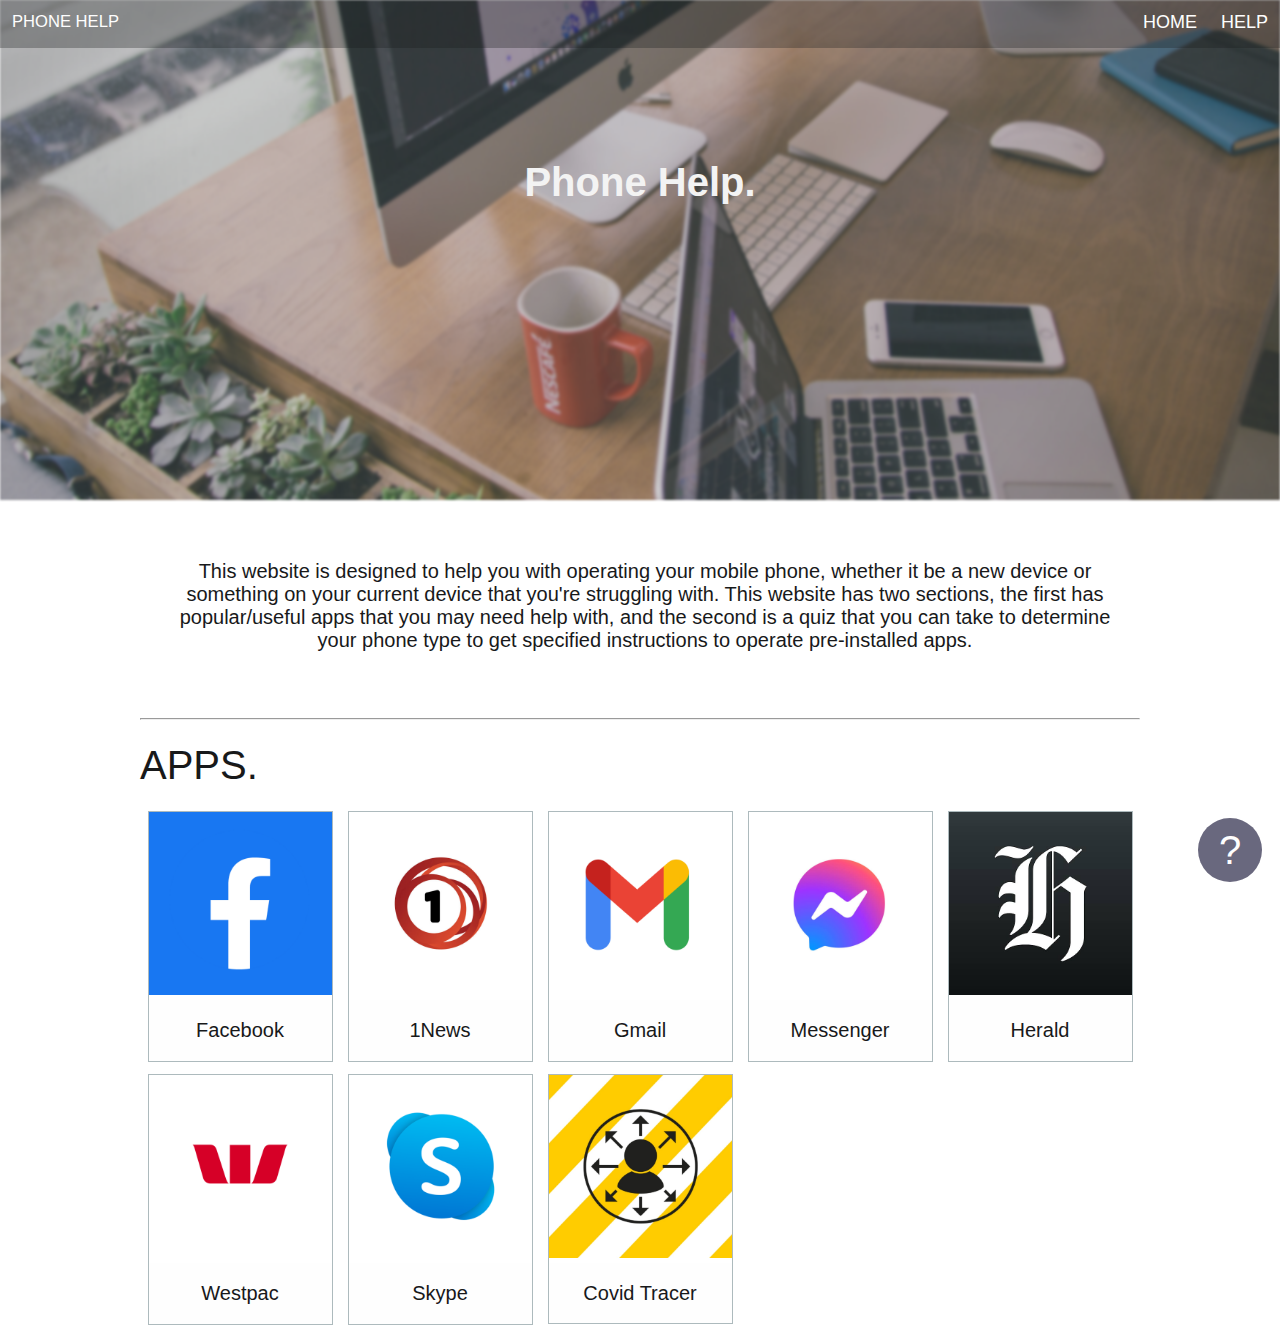
==== index.html @ 67701ab8 "App layout." ====
<!DOCTYPE html>

<html lang="en">
  <head>
    <meta charset="utf-8">
    <meta name="viewport" content="width=device-width, initial-scale=1">
    <title>Phone Help</title>
    <link href="stylesheet/style.css" rel="stylesheet" type="text/css"/>
    <link href="stylesheet/screenSizes.css" rel="stylesheet" type="text/css"/>
    <script src="script.js"></script>
  </head>

  <body>

    <!--Navigation-->
    <img alt="Computer Image" class="image" src="../images/image.png" style="height:20rem; width:100%;">
    <img alt="Computer Image" class="image2" src="../images/image2.png" style="height:25rem; width:100%;">
    <nav>
      <div class="navText">PHONE HELP</div>
      <a href="../helpPage.html">HELP</a>
      <a href="../index.html">HOME</a>
    </nav>
    <h2 class="headerText">Phone Help.</h2>

    <!--Help button-->
    <a class="helpButton" href="../helpPage.html">?</a>

    <!--Popup-->
    <div class="popup" id="popup">
      <div class="centre">
        <div class="popupContent">
          <h2>WELCOME.</h2>
          <hr>
          <p>If you are confused about functioning this website, click the 'HELP' button in the navigation bar or the question mark button down the bottom. These buttons will lead you to a page that will break down how to use this website.</p>
          <p>Click the button below to leave this message and carry on to the website.</p>
          <div class="container">
            <div class="centre">
              <button class="buttons" onclick="closePopup()">CLICK HERE</button>
            </div>
          </div>
          <br>
        </div>
      </div>
    </div>

    <!--Padding around the page-->
    <div class="padding">

      <!--Description-->
      <div class="description">
        <p>This website is designed to help you with operating your mobile phone, whether it be a new device or something on your current device that you're struggling with. This website has two sections, the first has popular/useful apps that you may need help with, and the second is a quiz that you can take to determine your phone type to get specified instructions to operate pre-installed apps.</p>
        <br>
      </div>
      <br><hr><br>

      <!--Apps-->
      <div class="title">APPS.</div>
      <br>
      <!--Facebook-->
      <div class="aroundApp">
        <div class="app">
          <a href="apps/facebook.html" style="text-decoration: none;">
            <img src="../images/facebook.png" alt="Facebook" width="600" height="400">
            <div class="appName">Facebook</div>
          </a>
        </div>
      </div>

      <!--1News-->
      <div class="aroundApp">
        <div class="app">
          <a href="apps/1news.html" style="text-decoration: none;">
            <img src="../images/1news.png" alt="1News" width="600" height="400">
            <div class="appName">1News</div>
          </a>
        </div>
      </div>

      <!--Gmail-->
      <div class="aroundApp">
        <div class="app">
          <a href="###" style="text-decoration: none;">
            <img src="../images/gmail.png" alt="Gmail" width="600" height="400">
            <div class="appName">Gmail</div>
          </a>
        </div>
      </div>

      <!--Messenger-->
      <div class="aroundApp">
        <div class="app">
          <a href="###" style="text-decoration: none;">
            <img src="../images/messenger.png" alt="Messanger" width="600" height="400"> 
            <div class="appName">Messenger</div>
          </a>
        </div>
      </div>

      <!--NZ Herald-->
      <div class="aroundApp">
        <div class="app">
          <a href="###" style="text-decoration: none;">
            <img src="../images/herald.jpg" alt="Herald" width="600" height="400">
            <div class="appName">Herald</div>
          </a>
        </div>
      </div>

      <!--Westpac-->
      <div class="aroundApp">
        <div class="app">
          <a href="###" style="text-decoration: none;">
            <img src="../images/westpac.png" alt="Westpac" width="600" height="400">
            <div class="appName">Westpac</div>
          </a>
        </div>
      </div>

      <!--Skype-->
      <div class="aroundApp">
        <div class="app">
          <a href="###" style="text-decoration: none;">
            <img src="../images/skype.png" alt="Skype" width="600" height="400">
            <div class="appName">Skype</div>
          </a>
        </div>
      </div>

      <!--NZ COVID Tracer-->
      <div class="aroundApp">
        <div class="app">
          <a href="###" style="text-decoration: none;">
            <img src="../images/covid.jpg" alt="Covid Tracer App" width="600" height="400"> 
            <div class="appNameDisplayed">Covid Tracer</div>
            <div class="appNameHidden">Tracer</div>
          </a>
        </div>
      </div>











    </div>

  </body>
</html>
---- stylesheet/style.css ----
/*Padding: Top Right Bottom Left*/
/*font-family: 'Lucida Sans', sans-serif;*/

/*Whole/All page*/
* {
  box-sizing: border-box; /**/
  color: #18191A;
  font-family: Helvetica, Arial, sans-serif;
  font-size: 17px;
  margin: 0;
  padding: 0;
}

/*Centre aspects in div's with the class centre*/
.centre {
  left: 50%;
  margin: 0;
  position: absolute; /*positions the div to the closest positioned ancestor*/
  top: 50%;
  -webkit-transform: translate(-50%, -50%);
  transform: translate(-50%, -50%); /*moves the elements in the centre div to given position*/
}

/*Around buttons*/
.container { 
  height: 3rem;
  position: relative; /**/
}

/*Buttons*/
.buttons {
  background-color: rgb(254, 254, 254);
  border: 0.5px solid rgb(24, 25, 26);
  border-radius: 0.8rem; /*radius of divs corners*/
  cursor: pointer; /**/
  display: inline-block; /**/
  font-family: 'Lucida Sans', sans-serif;
  padding: 0.625rem;
  text-align: center;
  transition: all 0.2s ease-out; /*transition will effect all .buttons properities, will take 0.2s and have a slow end*/
  -ms-user-select: none;
  -webkit-transition: all 0.2s ease-out;
  -webkit-user-select: none;
  user-select: none; /*prevents the div from being highlighted*/
}

/*Buttons - when hovered*/
.buttons:hover {
  background: rgb(173, 186, 189);
  -ms-transform: scale(1.2);
  -webkit-transform: scale(1.2);
  transform: scale(1.2); /*increases the scale of button*/
}

/*Header image - smaller screens*/
.image {
  -webkit-filter: blur(0.0625rem);
  filter: blur(0.0625rem); /*blurs the image*/
}

/*Header image - larger screens*/
.image2{
  display: none; /*the div is not shown*/
  -webkit-filter: blur(0.0635rem);
  filter: blur(0.0635rem);
}

/*Navigation bar*/
nav {
  background-color: rgba(24, 25, 26, 0.3); /*0.3 = opacity*/
  color: rgb(254, 254, 254);
  height: 2.4rem;
  overflow: hidden; /*doesn't display content that overflows the div*/
  position: absolute;
  top: 0;
  user-select: none;
  width: 100%;
}

/*Navigation bar - text*/
.navText {
  color: rgb(254, 254, 254);
  font-family: 'Lucida Sans', sans-serif;
  font-size: 0.83rem;
  position: absolute;
  padding: 0.6rem;
  text-align: left; 
}

/*Navigation bar - links*/
nav a {
  color: rgb(254, 254, 254);
  float: right;
  font-size: 0.9rem;
  padding: 0.6rem 0.6rem 0.5rem 0.6rem;
  text-decoration: none; /*gets rid of underline on the link*/
  top: 0;
}

/*Navigation bar - links when hovered*/
nav a:hover {border-bottom: 0.25rem solid #1A1739;}

/*Header - text on image*/
.headerText {
  color: rgb(243, 243, 243);
  font-family: 'Lucida Sans', sans-serif;
  font-size: 2rem;
  margin: auto;
  position: absolute;
  text-align: center;
  top: 8rem;
  width: 100%;
}

/*Padding around everything except header*/
.padding {padding: 2rem 1rem 1rem 1rem;}

/*HOME PAGE*/

/*Popup - black background*/
.popup {
  background: rgba(24, 25, 26, 0.6);
  display: none;
  height: 100%;
  left: 0;
  position: fixed; /*fixes the div in place therefore it won't move even on scroll*/
  top: 0;
  width: 100%;
  z-index: 3; /*the stack order*/
}

/*Popup - white background*/
.popupContent {
  background: rgb(254, 254, 254);
  /*opacity: 1;*/
  width: 100%;
  z-index: 4;
}

/*Popup - header*/
.popupContent h2 {
  font-family: 'Lucida Sans', sans-serif;
  font-size: 1.6rem;
  padding: 0.7rem 0.9rem;
}

/*Popup - text*/
.popupContent p {
  font-size: 0.95rem;
  padding: 0.7rem 1.4rem;
}

/*Description*/
.description {padding: 1rem 1rem 1rem 1.5rem;}

/*Headers at each section*/
.title {
  font-family: 'Lucida Sans', sans-serif;
  font-size: 2rem;
}

/*Apps - around the image*/
.aroundApp {
  float: left;
  padding: 0 0.375rem;
  padding-bottom: 0.625rem;
  width: 20%;
}

/*Apps - box(image/text)*/
.app {
  border: 0.0625rem solid rgb(173, 186, 189);
  margin: 0 auto;
  overflow: hidden;
}

/*Apps - box(image/text) when hovered*/
.app:hover {border: 0.0625rem solid rgb(24, 25, 26);}

/*Apps - image*/
.app img {
  height: auto;
  transition: 0.5s all ease-in-out;
  width: 100%;
  z-index: -1;
}

/*Apps - image when hovered*/
.app img:hover {
  -ms-transform: scale(1.3);
  -webkit-transform:scale(1.3);
  transform: scale(1.3);
  }

/*Apps - text*/
.appName, .appNameDisplayed {
  background-color: rgb(254, 254, 254);
  color: rgb(24, 25, 26);
  padding: 0.9375rem;
  position: relative;
  text-align: center;
  z-index: 1;
}

.appNameHidden {
  background-color: rgb(254, 254, 254);
  color: rgb(24, 25, 26);
  display: none;
  font-size: 0.75rem;
  padding: 0.2375rem;
  position: relative;
  text-align: center;
  z-index: 1;
}

/*Help button - bottom right*/
.helpButton {
  background: rgb(26, 23, 57);
  border-radius: 50%;
  bottom: 0.9rem;
  color: #FEFEFE;
  font-size: 2rem;
  height: 3.2rem;
  line-height: 3.2rem; /**/
  opacity: 0.65;
  position: fixed;
  right: 0.9rem;
  text-align: center;
  text-decoration: none;
  transition: 0.3s all ease-in-out;
  user-select: none;
  width: 3.2rem;
  z-index: 2;
}

/*Help button when hovered*/
.helpButton:hover {
  opacity: 1;
  -ms-transform: scale(1.2);
  -webkit-transform: sclae(1.2);
  transform: scale(1.2);
}

/*HELP PAGE*/

/*How to use button - header*/
.buttonHelp h2 {
  float: left;
  font-family: 'lucida Sans', sans-serif;
  font-size: 20px;
}

/*How to use button - text*/
.buttonHelp p {padding-left: 1rem;}

/*How to use a button - example*/
#examplePopup {
  background-color: rgb(24, 25, 26);
  border-radius: 2px;
  bottom: 30px;
  color: #FFF;
  font-size: 17px;
  left: 50%;
  margin-left: -125px;
  min-width: 250px;
  padding: 16px;
  position: fixed;
  text-align: center;
  visibility: hidden;
  z-index: 1;
}

/*Displays the popup*/
#examplePopup.show {
  -webkit-animation: fadein 0.5s, fadeout 1.0s 1.5s;
  animation: fadein 0.5s, fadeout 1.0s 1.5s;
  visibility: visible;
}

/*Popup - fades in after button clicked*/
@keyframes fadein {
  from {bottom: 0; opacity: 0;}
  to {bottom: 30px; opacity: 1;}
}

/*Popup - fades in after button clicked(webkit = Safari, Chrome)*/
@-webkit-keyframes fadein {
  from {bottom: 0; opacity: 0;} 
  to {bottom: 30px; opacity: 1;}
}

/*Popup - fades in after button clicked*/
@keyframes fadeout {
  from {bottom: 30px; opacity: 1;}
  to {bottom: 0; opacity: 0;}
}

/*Popup - fades out after button clicked(webkit = Safari, Chrome)*/
@-webkit-keyframes fadeout {
  from {bottom: 30px; opacity: 1;} 
  to {bottom: 0; opacity: 0;}
}
---- stylesheet/screenSizes.css ----
/*When the screen is at most 500px wide*/
@media only screen and (max-width: 500px) {
  .aroundApp {
    padding-bottom: 0.3125rem;
    width: 49.9999%;
  }
  .appName {
    font-size: 0.75rem;
    padding: 0.2375rem;
  }
  .appNameDisplayed {display: none;}
  .appNameHidden {display: block;}
}
 
/*When the screen is at least 650px wide*/
@media screen and (min-width: 650px) {
  .padding {padding: 1.5rem 3rem 1rem 3rem;}
}

/*When the screen is at most 700px wide*/
@media only screen and (max-width: 700px) {
  .aroundApp {
    margin: 0.375rem 0;
    padding-bottom: 0.4375rem;
    width: 33%;
  }
  .imageMapImage {
    width: 100%;
  }
  .box {
    width: 100%;
    margin-bottom: 2rem;
  }
  .phoneText {
    display: block;
  }
  .comText {
    display: none;
  }
  .appDescription {
    padding: 0.4rem 2rem;
  }
}

/*When the screen is at least 900px wide*/
@media screen and (min-width: 900px) {
  .image2 {display: block;}
  .image {display: none;}
  .padding {padding: 2.5rem 5rem 1rem 5rem;}
}

/*When the screen is at least 1200px wide*/
@media screen and (min-width: 1200px) {
  * {font-size: 20px;}
  .padding {padding: 2rem 7rem 1rem 7rem;}
  .description {
    text-align: center;
    }
}
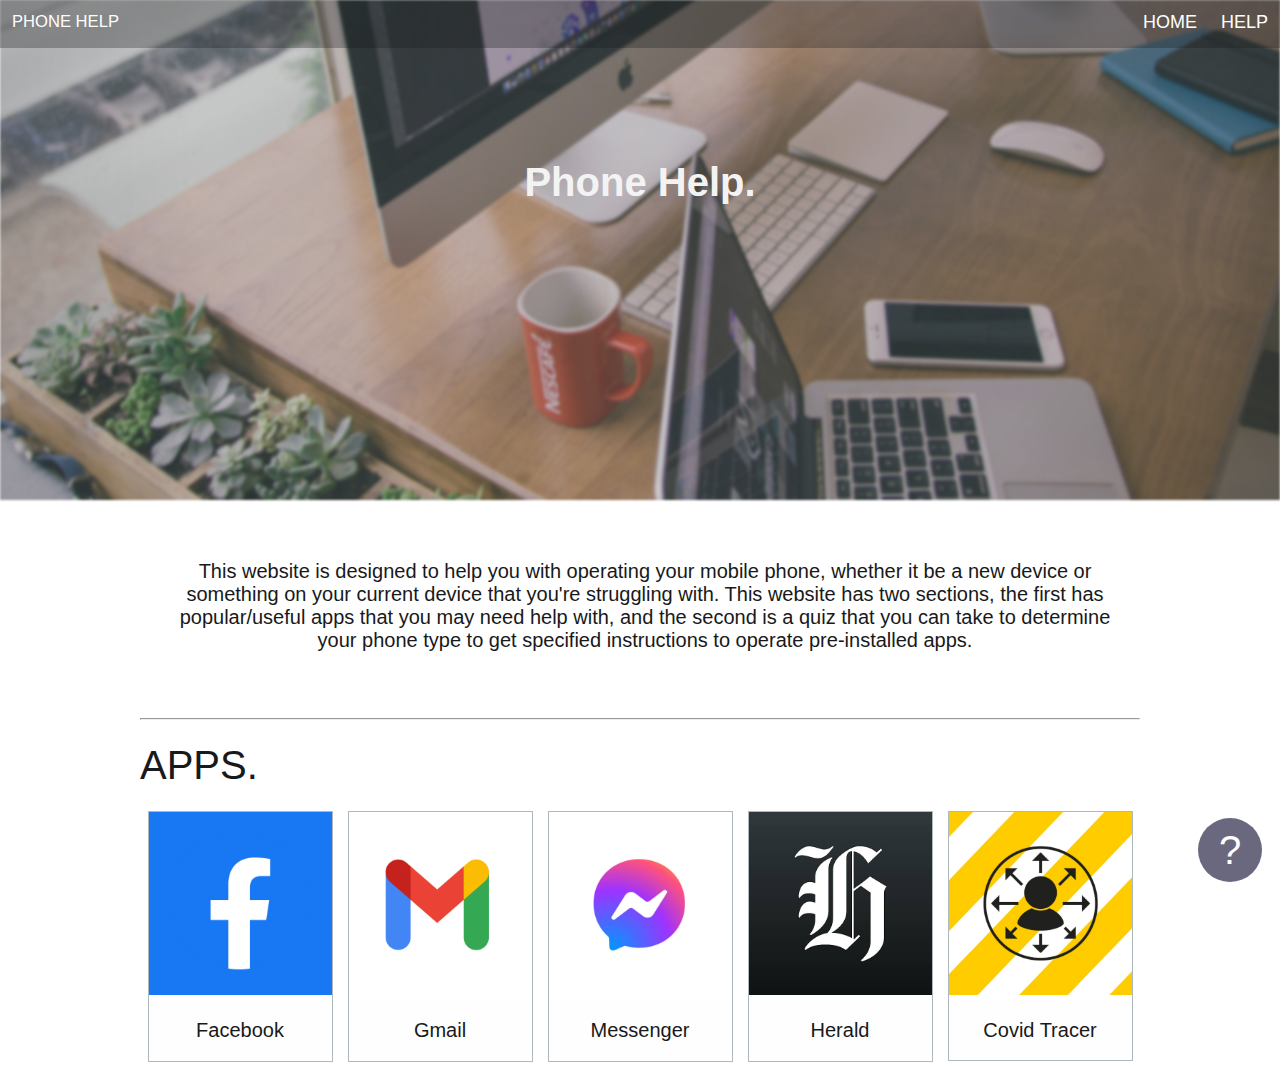
==== commit fed7dd96: "Finished Gmail one page" ====
--- a/index.html
+++ b/index.html
@@ -5,6 +5,7 @@
     <meta charset="utf-8">
     <meta name="viewport" content="width=device-width, initial-scale=1">
     <title>Phone Help</title>
+    <link rel="shortcut icon" type="image/x-icon" href="images/phone.png">
     <link href="stylesheet/style.css" rel="stylesheet" type="text/css"/>
     <link href="stylesheet/screenSizes.css" rel="stylesheet" type="text/css"/>
     <script src="script.js"></script>
@@ -13,8 +14,8 @@
   <body>
 
     <!--Navigation-->
-    <img alt="Computer Image" class="image" src="../images/image.png" style="height:20rem; width:100%;">
-    <img alt="Computer Image" class="image2" src="../images/image2.png" style="height:25rem; width:100%;">
+    <img alt="Computer Image" class="headerImage" src="../images/headerImage.png" style="height:20rem; width:100%;">
+    <img alt="Computer Image" class="headerImage2" src="../images/headerImage2.png" style="height:25rem; width:100%;">
     <nav>
       <div class="navText">PHONE HELP</div>
       <a href="../helpPage.html">HELP</a>
@@ -66,20 +67,10 @@
         </div>
       </div>
 
-      <!--1News-->
-      <div class="aroundApp">
-        <div class="app">
-          <a href="apps/1news.html" style="text-decoration: none;">
-            <img src="../images/1news.png" alt="1News" width="600" height="400">
-            <div class="appName">1News</div>
-          </a>
-        </div>
-      </div>
-
       <!--Gmail-->
       <div class="aroundApp">
         <div class="app">
-          <a href="###" style="text-decoration: none;">
+          <a href="apps/gmail.html" style="text-decoration: none;">
             <img src="../images/gmail.png" alt="Gmail" width="600" height="400">
             <div class="appName">Gmail</div>
           </a>
@@ -89,7 +80,7 @@
       <!--Messenger-->
       <div class="aroundApp">
         <div class="app">
-          <a href="###" style="text-decoration: none;">
+          <a href="apps/messenger.html" style="text-decoration: none;">
             <img src="../images/messenger.png" alt="Messanger" width="600" height="400"> 
             <div class="appName">Messenger</div>
           </a>
@@ -99,29 +90,9 @@
       <!--NZ Herald-->
       <div class="aroundApp">
         <div class="app">
-          <a href="###" style="text-decoration: none;">
+          <a href="apps/herald.html" style="text-decoration: none;">
             <img src="../images/herald.jpg" alt="Herald" width="600" height="400">
             <div class="appName">Herald</div>
-          </a>
-        </div>
-      </div>
-
-      <!--Westpac-->
-      <div class="aroundApp">
-        <div class="app">
-          <a href="###" style="text-decoration: none;">
-            <img src="../images/westpac.png" alt="Westpac" width="600" height="400">
-            <div class="appName">Westpac</div>
-          </a>
-        </div>
-      </div>
-
-      <!--Skype-->
-      <div class="aroundApp">
-        <div class="app">
-          <a href="###" style="text-decoration: none;">
-            <img src="../images/skype.png" alt="Skype" width="600" height="400">
-            <div class="appName">Skype</div>
           </a>
         </div>
       </div>
@@ -129,25 +100,14 @@
       <!--NZ COVID Tracer-->
       <div class="aroundApp">
         <div class="app">
-          <a href="###" style="text-decoration: none;">
+          <a href="apps/covidTracer.html" style="text-decoration: none;">
             <img src="../images/covid.jpg" alt="Covid Tracer App" width="600" height="400"> 
             <div class="appNameDisplayed">Covid Tracer</div>
             <div class="appNameHidden">Tracer</div>
           </a>
         </div>
       </div>
-
-
-
-
-
-
-
-
-
-
-
+   
     </div>
-
   </body>
 </html>--- a/stylesheet/style.css
+++ b/stylesheet/style.css
@@ -1,4 +1,4 @@
-/*Padding: Top Right Bottom Left*/
+/*Padding: Top Right Bottom Left Padding: Top Right&Left Bottom Padding: Top&Bottom Right&Left*/
 /*font-family: 'Lucida Sans', sans-serif;*/
 
 /*Whole/All page*/
@@ -37,6 +37,7 @@
   font-family: 'Lucida Sans', sans-serif;
   padding: 0.625rem;
   text-align: center;
+  text-decoration: none;
   transition: all 0.2s ease-out; /*transition will effect all .buttons properities, will take 0.2s and have a slow end*/
   -ms-user-select: none;
   -webkit-transition: all 0.2s ease-out;
@@ -53,13 +54,13 @@
 }
 
 /*Header image - smaller screens*/
-.image {
+.headerImage {
   -webkit-filter: blur(0.0625rem);
   filter: blur(0.0625rem); /*blurs the image*/
 }
 
 /*Header image - larger screens*/
-.image2{
+.headerImage2{
   display: none; /*the div is not shown*/
   -webkit-filter: blur(0.0635rem);
   filter: blur(0.0635rem);
--- a/stylesheet/screenSizes.css
+++ b/stylesheet/screenSizes.css
@@ -1,3 +1,6 @@
+/*Padding: Top Right Bottom Left Padding: Top Right&Left Bottom Padding: Top&Bottom Right&Left*/
+/*font-family: 'Lucida Sans', sans-serif;*/
+
 /*When the screen is at most 500px wide*/
 @media only screen and (max-width: 500px) {
   .aroundApp {
@@ -24,28 +27,21 @@
     padding-bottom: 0.4375rem;
     width: 33%;
   }
-  .imageMapImage {
-    width: 100%;
-  }
+  .imageMapImage {width: 100%;}
+  .tableBox {width: 100%;}
   .box {
     width: 100%;
     margin-bottom: 2rem;
   }
-  .phoneText {
-    display: block;
-  }
-  .comText {
-    display: none;
-  }
-  .appDescription {
-    padding: 0.4rem 2rem;
-  }
+  .smallScreenText {display: block;}
+  .largeScreenText {display: none;}
+  .appDescription {padding: 0.4rem 2rem;}
 }
 
 /*When the screen is at least 900px wide*/
 @media screen and (min-width: 900px) {
-  .image2 {display: block;}
-  .image {display: none;}
+  .headerImage2 {display: block;}
+  .headerImage {display: none;}
   .padding {padding: 2.5rem 5rem 1rem 5rem;}
 }
 
@@ -53,7 +49,5 @@
 @media screen and (min-width: 1200px) {
   * {font-size: 20px;}
   .padding {padding: 2rem 7rem 1rem 7rem;}
-  .description {
-    text-align: center;
-    }
+  .description {text-align: center;}
 }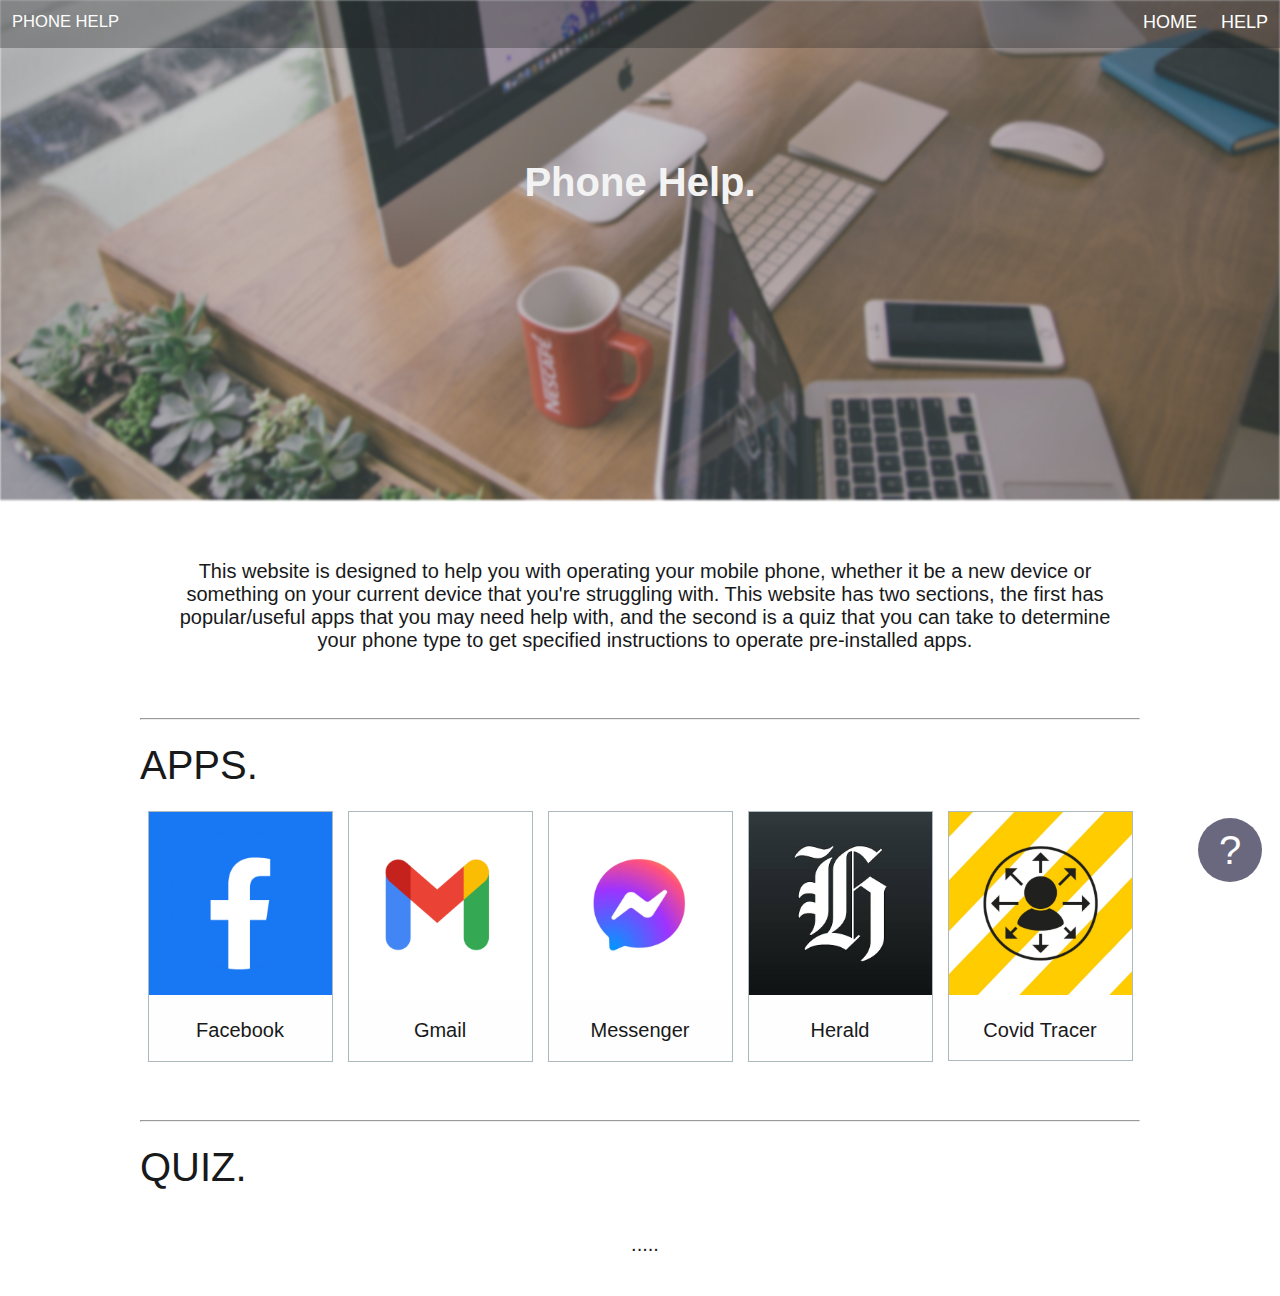
==== commit 6a715867: "NZ Herald page finished" ====
--- a/index.html
+++ b/index.html
@@ -1,113 +1,120 @@
 <!DOCTYPE html>
 
 <html lang="en">
-  <head>
-    <meta charset="utf-8">
-    <meta name="viewport" content="width=device-width, initial-scale=1">
-    <title>Phone Help</title>
-    <link rel="shortcut icon" type="image/x-icon" href="images/phone.png">
-    <link href="stylesheet/style.css" rel="stylesheet" type="text/css"/>
-    <link href="stylesheet/screenSizes.css" rel="stylesheet" type="text/css"/>
-    <script src="script.js"></script>
-  </head>
+   <head>
+      <meta charset="utf-8">
+      <meta name="viewport" content="width=device-width, initial-scale=1">
+      <title>Phone Help</title>
+      <link rel="shortcut icon" type="image/x-icon" href="images/shortcutIconPhone.png">
+      <link href="stylesheet/style.css" rel="stylesheet" type="text/css"/>
+      <link href="stylesheet/screenSizes.css" rel="stylesheet" type="text/css"/>
+      <script src="script.js"></script>
+   </head>
 
-  <body>
+   <body>
+      <!--Navigation-->
+      <img alt="Computer Image" class="headerImage" src="../images/headerImage.png" style="height:20rem; width:100%;">
+      <img alt="Computer Image" class="headerImage2" src="../images/headerImage2.png" style="height:25rem; width:100%;">
+      <nav>
+         <div class="navText">PHONE HELP</div>
+         <a href="../helpPage.html">HELP</a>
+         <a href="../index.html">HOME</a>
+      </nav>
+      <h2 class="headerText">Phone Help.</h2>
 
-    <!--Navigation-->
-    <img alt="Computer Image" class="headerImage" src="../images/headerImage.png" style="height:20rem; width:100%;">
-    <img alt="Computer Image" class="headerImage2" src="../images/headerImage2.png" style="height:25rem; width:100%;">
-    <nav>
-      <div class="navText">PHONE HELP</div>
-      <a href="../helpPage.html">HELP</a>
-      <a href="../index.html">HOME</a>
-    </nav>
-    <h2 class="headerText">Phone Help.</h2>
+      <!--Help button-->
+      <a class="helpButton" href="../helpPage.html">?</a>
 
-    <!--Help button-->
-    <a class="helpButton" href="../helpPage.html">?</a>
-
-    <!--Popup-->
-    <div class="popup" id="popup">
-      <div class="centre">
-        <div class="popupContent">
-          <h2>WELCOME.</h2>
-          <hr>
-          <p>If you are confused about functioning this website, click the 'HELP' button in the navigation bar or the question mark button down the bottom. These buttons will lead you to a page that will break down how to use this website.</p>
-          <p>Click the button below to leave this message and carry on to the website.</p>
-          <div class="container">
-            <div class="centre">
-              <button class="buttons" onclick="closePopup()">CLICK HERE</button>
+      <!--Popup-->
+      <div class="popup" id="popup">
+         <div class="centre">
+            <div class="popupContent">
+               <h2>WELCOME.</h2>
+               <hr>
+               <p>If you are confused about functioning this website, click the 'HELP' button in the navigation bar or the question mark button down the bottom. These buttons will lead you to a page that will break down how to use this website.</p>
+               <p>Click the button below to leave this message and carry on to the website.</p>
+               <div class="container">
+                  <div class="centre">
+                     <button class="buttons" onclick="closePopup()">CLICK HERE</button>
+                  </div>
+               </div>
+               <br>
             </div>
-          </div>
-          <br>
-        </div>
-      </div>
-    </div>
-
-    <!--Padding around the page-->
-    <div class="padding">
-
-      <!--Description-->
-      <div class="description">
-        <p>This website is designed to help you with operating your mobile phone, whether it be a new device or something on your current device that you're struggling with. This website has two sections, the first has popular/useful apps that you may need help with, and the second is a quiz that you can take to determine your phone type to get specified instructions to operate pre-installed apps.</p>
-        <br>
-      </div>
-      <br><hr><br>
-
-      <!--Apps-->
-      <div class="title">APPS.</div>
-      <br>
-      <!--Facebook-->
-      <div class="aroundApp">
-        <div class="app">
-          <a href="apps/facebook.html" style="text-decoration: none;">
-            <img src="../images/facebook.png" alt="Facebook" width="600" height="400">
-            <div class="appName">Facebook</div>
-          </a>
-        </div>
+         </div>
       </div>
 
-      <!--Gmail-->
-      <div class="aroundApp">
-        <div class="app">
-          <a href="apps/gmail.html" style="text-decoration: none;">
-            <img src="../images/gmail.png" alt="Gmail" width="600" height="400">
-            <div class="appName">Gmail</div>
-          </a>
+      <!--Padding around the page-->
+      <div class="padding">
+
+         <!--Description-->
+         <p class="description">This website is designed to help you with operating your mobile phone, whether it be a new device or something on your current device that you're struggling with. This website has two sections, the first has popular/useful apps that you may need help with, and the second is a quiz that you can take to determine your phone type to get specified instructions to operate pre-installed apps.</p>
+        <br><br><hr><br>
+
+        <!--Apps-->
+        <div class="sectionOneApps">
+          <div class="title">APPS.</div>
+          <br>
+
+          <!--Facebook-->
+          <div class="aroundApp">
+              <div class="app">
+                <a href="apps/facebook.html" style="text-decoration: none;">
+                    <img src="../images/facebook/fbLogo.png" alt="Facebook" width="600" height="400">
+                    <div class="appName">Facebook</div>
+                </a>
+              </div>
+          </div>
+
+          <!--Gmail-->
+          <div class="aroundApp">
+              <div class="app">
+                <a href="apps/gmail.html" style="text-decoration: none;">
+                    <img src="../images/gmail/gmLogo.png" alt="Gmail" width="600" height="400">
+                    <div class="appName">Gmail</div>
+                </a>
+              </div>
+          </div>
+
+          <!--Messenger-->
+          <div class="aroundApp">
+              <div class="app">
+                <a href="apps/messenger.html" style="text-decoration: none;">
+                    <img src="../images/messenger/mLogo.png" alt="Messanger" width="600" height="400"> 
+                    <div class="appName">Messenger</div>
+                </a>
+              </div>
+          </div>
+
+          <!--NZ Herald-->
+          <div class="aroundApp">
+              <div class="app">
+                <a href="apps/herald.html" style="text-decoration: none;">
+                    <img src="../images/herald/nzhLogo.jpg" alt="Herald" width="600" height="400">
+                    <div class="appName">Herald</div>
+                </a>
+              </div>
+          </div>
+
+          <!--NZ COVID Tracer-->
+          <div class="aroundApp">
+              <div class="app">
+                <a href="apps/covidTracer.html" style="text-decoration: none;">
+                    <img src="../images/covidTracer/ctLogo.jpg" alt="Covid Tracer App" width="600" height="400"> 
+                    <div class="appNameDisplayed">Covid Tracer</div>
+                    <div class="appNameHidden">Tracer</div>
+                </a>
+              </div>
+          </div>
         </div>
+
+        <p class="gap">...</p>
+        <br><br><hr><br>
+
+         <!--Quiz-->
+         <div class="title">QUIZ.</div>
+         <br>
+         <p class="description">.....</p>
+
       </div>
-
-      <!--Messenger-->
-      <div class="aroundApp">
-        <div class="app">
-          <a href="apps/messenger.html" style="text-decoration: none;">
-            <img src="../images/messenger.png" alt="Messanger" width="600" height="400"> 
-            <div class="appName">Messenger</div>
-          </a>
-        </div>
-      </div>
-
-      <!--NZ Herald-->
-      <div class="aroundApp">
-        <div class="app">
-          <a href="apps/herald.html" style="text-decoration: none;">
-            <img src="../images/herald.jpg" alt="Herald" width="600" height="400">
-            <div class="appName">Herald</div>
-          </a>
-        </div>
-      </div>
-
-      <!--NZ COVID Tracer-->
-      <div class="aroundApp">
-        <div class="app">
-          <a href="apps/covidTracer.html" style="text-decoration: none;">
-            <img src="../images/covid.jpg" alt="Covid Tracer App" width="600" height="400"> 
-            <div class="appNameDisplayed">Covid Tracer</div>
-            <div class="appNameHidden">Tracer</div>
-          </a>
-        </div>
-      </div>
-   
-    </div>
-  </body>
+   </body>
 </html>--- a/stylesheet/style.css
+++ b/stylesheet/style.css
@@ -115,6 +115,13 @@
 
 /*Padding around everything except header*/
 .padding {padding: 2rem 1rem 1rem 1rem;}
+
+/*Gap between boxes*/
+.gap {
+  color: rgba(24, 25, 26, 0);
+  font-size: 0.1px;
+  user-select: none;
+}
 
 /*HOME PAGE*/
 
--- a/stylesheet/screenSizes.css
+++ b/stylesheet/screenSizes.css
@@ -13,6 +13,7 @@
   }
   .appNameDisplayed {display: none;}
   .appNameHidden {display: block;}
+  .sectionOneApps {margin-bottom: 15rem;}
 }
  
 /*When the screen is at least 650px wide*/
@@ -36,6 +37,7 @@
   .smallScreenText {display: block;}
   .largeScreenText {display: none;}
   .appDescription {padding: 0.4rem 2rem;}
+  .sectionOneApps {margin-bottom: 30rem;}
 }
 
 /*When the screen is at least 900px wide*/
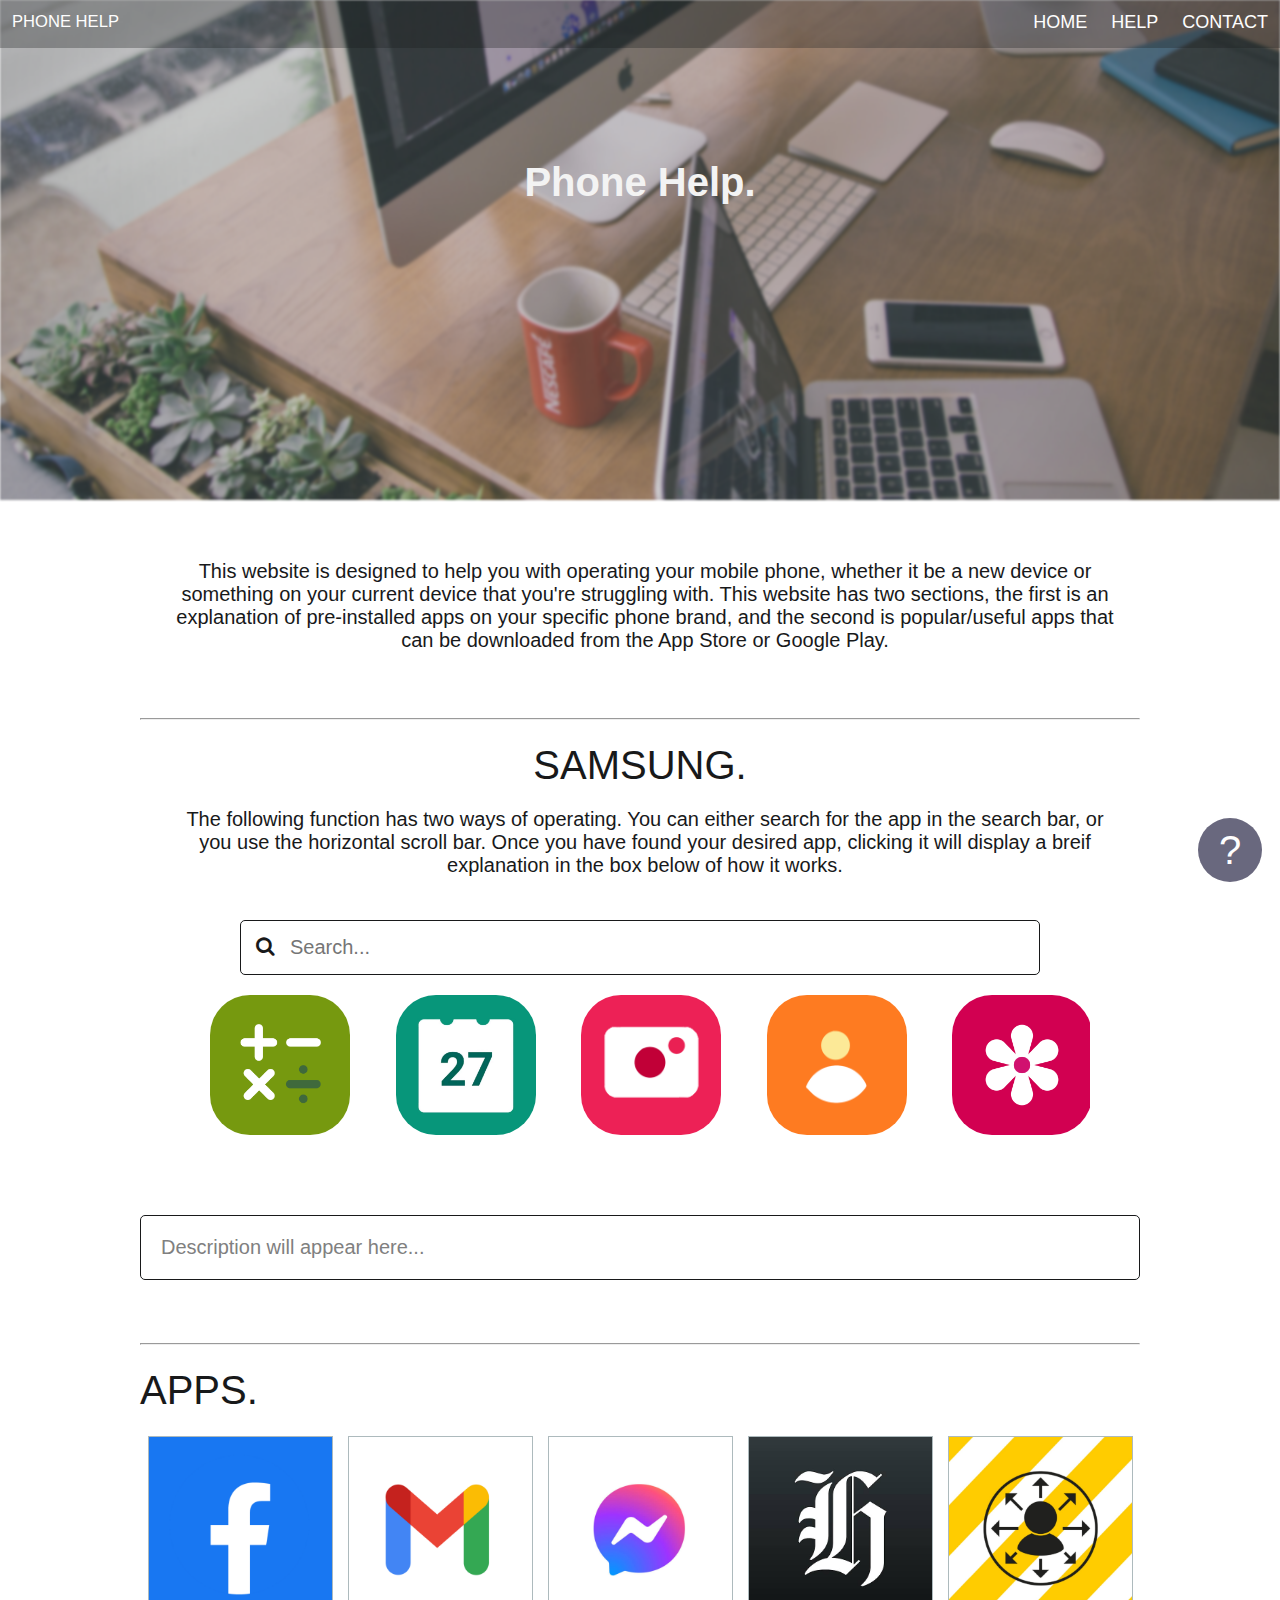
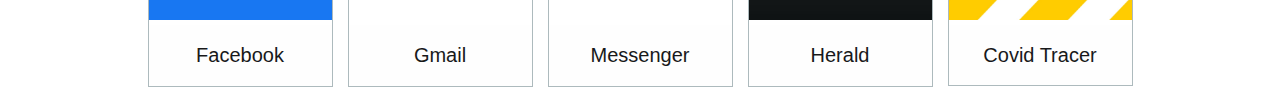
==== commit 31ec3716: "Finished all pages, however started contact page to add javascript" ====
--- a/index.html
+++ b/index.html
@@ -1,120 +1,292 @@
 <!DOCTYPE html>
 
 <html lang="en">
-   <head>
-      <meta charset="utf-8">
-      <meta name="viewport" content="width=device-width, initial-scale=1">
-      <title>Phone Help</title>
-      <link rel="shortcut icon" type="image/x-icon" href="images/shortcutIconPhone.png">
-      <link href="stylesheet/style.css" rel="stylesheet" type="text/css"/>
-      <link href="stylesheet/screenSizes.css" rel="stylesheet" type="text/css"/>
-      <script src="script.js"></script>
-   </head>
-
-   <body>
-      <!--Navigation-->
-      <img alt="Computer Image" class="headerImage" src="../images/headerImage.png" style="height:20rem; width:100%;">
-      <img alt="Computer Image" class="headerImage2" src="../images/headerImage2.png" style="height:25rem; width:100%;">
-      <nav>
-         <div class="navText">PHONE HELP</div>
-         <a href="../helpPage.html">HELP</a>
-         <a href="../index.html">HOME</a>
-      </nav>
-      <h2 class="headerText">Phone Help.</h2>
-
-      <!--Help button-->
-      <a class="helpButton" href="../helpPage.html">?</a>
-
-      <!--Popup-->
-      <div class="popup" id="popup">
-         <div class="centre">
-            <div class="popupContent">
-               <h2>WELCOME.</h2>
-               <hr>
-               <p>If you are confused about functioning this website, click the 'HELP' button in the navigation bar or the question mark button down the bottom. These buttons will lead you to a page that will break down how to use this website.</p>
-               <p>Click the button below to leave this message and carry on to the website.</p>
-               <div class="container">
-                  <div class="centre">
-                     <button class="buttons" onclick="closePopup()">CLICK HERE</button>
-                  </div>
-               </div>
-               <br>
+  <head>
+    <meta charset="utf-8">
+    <meta name="viewport" content="width=device-width, initial-scale=1">
+    <title>Phone Help</title> <!--Text displayed on the broweser tab-->
+    <link rel="shortcut icon" type="image/x-icon" href="images/shortcutIconPhone.png"> <!--Icon displayed on the browser tab-->
+    <link href="stylesheet/style.css" rel="stylesheet" type="text/css"/> <!--Original stylesheet used one all pages-->
+    <link href="stylesheet/screenSizes.css" rel="stylesheet" type="text/css"/> <!--Stylesheet for different sized screens-->
+    <link rel="stylesheet" href="https://cdnjs.cloudflare.com/ajax/libs/font-awesome/4.7.0/css/font-awesome.min.css"> <!--Link to stylesheet for icons-->
+  </head>
+
+  <body>
+
+    <!--Navigation-->
+    <!--Two images depending on size of the page-->
+    <img alt="Computer Image" class="headerImage" src="../images/headerImage.png" style="height:20rem; width:100%;">
+    <img alt="Computer Image" class="headerImage2" src="../images/headerImage2.png" style="height:25rem; width:100%;">
+    <nav>
+      <div class="navText">PHONE HELP</div> <!--Name of the page-->
+      <a href="../contact.html">CONTACT</a> <!--Link to contact page-->
+      <a href="../helpPage.html">HELP</a> <!--Link to the help page-->
+      <a href="../index.html">HOME</a> <!--Link to the home page-->
+    </nav>
+    <h2 class="headerText">Phone Help.</h2> <!--Text on header image-->
+
+    <!--Help button-->
+    <a class="helpButton" href="../helpPage.html">?</a> <!--Second help page link-->
+
+    <!--Popup-->
+    <div class="popup" id="popup">
+      <div class="centre">
+        <div class="popupContent">
+          <h2>WELCOME.</h2>
+          <hr>
+          <p>If you are confused about functioning this website, click the 'HELP' button in the navigation bar or the question mark button down the bottom. These buttons will lead you to a page that will break down how to use this website.</p>
+          <p>Click the button below to leave this message and carry on to the website.</p>
+          <div class="container"> <!--Container around element wanted centred-->
+            <div class="centre"> <!--Centers the element-->
+              <button type="button" class="buttons" onclick="closePopup()">CLICK HERE</button> <!--Close the popup-->
             </div>
-         </div>
-      </div>
-
-      <!--Padding around the page-->
-      <div class="padding">
-
-         <!--Description-->
-         <p class="description">This website is designed to help you with operating your mobile phone, whether it be a new device or something on your current device that you're struggling with. This website has two sections, the first has popular/useful apps that you may need help with, and the second is a quiz that you can take to determine your phone type to get specified instructions to operate pre-installed apps.</p>
-        <br><br><hr><br>
-
-        <!--Apps-->
-        <div class="sectionOneApps">
-          <div class="title">APPS.</div>
+          </div>
           <br>
-
-          <!--Facebook-->
-          <div class="aroundApp">
-              <div class="app">
-                <a href="apps/facebook.html" style="text-decoration: none;">
-                    <img src="../images/facebook/fbLogo.png" alt="Facebook" width="600" height="400">
-                    <div class="appName">Facebook</div>
-                </a>
-              </div>
-          </div>
-
-          <!--Gmail-->
-          <div class="aroundApp">
-              <div class="app">
-                <a href="apps/gmail.html" style="text-decoration: none;">
-                    <img src="../images/gmail/gmLogo.png" alt="Gmail" width="600" height="400">
-                    <div class="appName">Gmail</div>
-                </a>
-              </div>
-          </div>
-
-          <!--Messenger-->
-          <div class="aroundApp">
-              <div class="app">
-                <a href="apps/messenger.html" style="text-decoration: none;">
-                    <img src="../images/messenger/mLogo.png" alt="Messanger" width="600" height="400"> 
-                    <div class="appName">Messenger</div>
-                </a>
-              </div>
-          </div>
-
-          <!--NZ Herald-->
-          <div class="aroundApp">
-              <div class="app">
-                <a href="apps/herald.html" style="text-decoration: none;">
-                    <img src="../images/herald/nzhLogo.jpg" alt="Herald" width="600" height="400">
-                    <div class="appName">Herald</div>
-                </a>
-              </div>
-          </div>
-
-          <!--NZ COVID Tracer-->
-          <div class="aroundApp">
-              <div class="app">
-                <a href="apps/covidTracer.html" style="text-decoration: none;">
-                    <img src="../images/covidTracer/ctLogo.jpg" alt="Covid Tracer App" width="600" height="400"> 
-                    <div class="appNameDisplayed">Covid Tracer</div>
-                    <div class="appNameHidden">Tracer</div>
-                </a>
-              </div>
-          </div>
-        </div>
-
-        <p class="gap">...</p>
-        <br><br><hr><br>
-
-         <!--Quiz-->
-         <div class="title">QUIZ.</div>
-         <br>
-         <p class="description">.....</p>
-
-      </div>
-   </body>
+        </div>
+      </div>
+    </div>
+
+    <!--Padding around the page-->
+    <div class="padding">
+      <!--Description-->
+      <p class="description">This website is designed to help you with operating your mobile phone, whether it be a new device or something on your current device that you're struggling with. This website has two sections, the first is an explanation of pre-installed apps on your specific phone brand, and the second is popular/useful apps that can be downloaded from the App Store or Google Play.</p>
+      <br><br><hr><br>
+    
+      <!--Search-->
+      <p class="title" style="text-align:center;">SAMSUNG.</p>
+      <p class="description">The following function has two ways of operating. You can either search for the app in the search bar, or you use the horizontal scroll bar. Once you have found your desired app, clicking it will display a breif explanation in the box below of how it works.</p>
+      <br>
+      
+      <div class="searchContainer">
+        <i class="fa fa-search searchIcon"></i> <!--Search Icon-->
+        <input type="text" id="mySearch" onkeyup="searchBar()" placeholder="Search..." title="Type an app"> <!--Search bar, type="text" allows for input, when search bar is clicked searchBar() is implemented. The place holder disapears after text typed-->
+      </div>
+
+      <div class="centreApps"> <!--Centres apps-->
+        <div id="preApps">
+          <div class="piApps"> <!--Pre-installed apps-->
+            <img src="../images/samsung/ssCalculator.png" class="searchImage" id="calculators" data-target="calculator" onclick="hideDescription()" alt="Calculator Icon"> <!--Image icon, data-target used in JS to show coressponding id-->
+          </div>
+          <div class="piApps">
+            <img src="../images/samsung/ssCalendar.jpg" class="searchImage" id="calendaragendatimetable" data-target="calendar" onclick="hideDescription()" alt="Calendar Icon">
+          </div>
+          <div class="piApps">
+            <img src="../images/samsung/ssCamera.png" class="searchImage" id="camerarecordervideophoto" data-target="camera" onclick="hideDescription()" alt="Camera Icon">
+          </div>
+          <div class="piApps">
+            <img src="../images/samsung/ssContacts.png" class="searchImage" id="contacts" data-target="contact" onclick="hideDescription()" alt="Contacts Icon">
+          </div>
+          <div class="piApps">
+            <img src="../images/samsung/ssGallery.png" class="searchImage" id="galleryphotos" data-target="gallery" onclick="hideDescription()" alt="Gallery Icon">
+          </div>
+          <div class="piApps">
+            <img src="../images/samsung/ssMessages.png" class="searchImage" id="messageschat" data-target="messages" onclick="hideDescription()" alt="Messages Icon">
+          </div>
+          <div class="piApps">
+            <img src="../images/samsung/ssPhone.png" class="searchImage" id="phonecall" data-target="phone" onclick="hideDescription()" alt="Phone Icon">
+          </div>
+          <div class="piApps">
+            <img src="../images/samsung/ssPlayStore.png" class="searchImage" id="playstoreapps" data-target="playStore" onclick="hideDescription()" alt="Play Store Icon">
+          </div> 
+        </div>
+      </div>
+
+      <!--Description of the pre-installed apps-->
+      <div class="piBox">
+      
+        <p id="placeHolder">Description will appear here...</p> <!--Placeholder in the box before icon is clicked-->
+
+        <!--Calculator-->
+        <div class="piAppDescription" id="calculator">
+          <h3>CALCULATOR.</h3>
+          <p>Carry out calculations without the need for a physical calculator. The following functions are included in the app:</p>
+          <ul>
+            <li>To view your calculation history, click the clock on the right of the top row.</li>
+            <li>A unit converter is located located next to your history, this includes area, length, temperature, volume and more.</li>
+            <li>For a more complicated calculator, with functions such as exponents, square roots, you can either rotate your phone 90 degrees or click the button next to the unit converter.</li>
+          </ul>
+        </div>
+
+        <!--Calendar-->
+        <div class="piAppDescription" id="calendar">
+          <h3>CALENDAR.</h3>
+          <p>Personal calendar that you can carry around with you. The following functions are included in the app:</p>
+          <ul>
+            <li>Swiping left and right allows you to navigate betweenthe months of the year.</li>
+            <li>There are two ways you can add an event. The first is when there are no previous events on that day, you can simply click the date and you're brought to the "add event" tab. The second is when there is already another event on that day, when you click the date you will see a green plus button that allows you to add another event.</li>
+          </ul>
+        </div>
+
+        <!--Camera-->
+        <div class="piAppDescription" id="camera">
+          <h3>CAMERA.</h3>
+          <p>Take photos and videos on your phone, without the hassle  of carrying a camera. The following functions are included in the app:</p>
+          <ul>
+            <li>There is a row of different camera functions for you to choose from, swiping left and right on these allow you to change what you're gonna use.</li>
+            <li>To take a photo/video click the white circle at the bottom of the screen, this is the capture button.</li>
+            <li>You can take photos facing away from you(back camera) or photos towards you(front camera), to switch between these click the button next to capture.</li>
+          </ul>
+        </div>
+
+        <!--Contact-->
+        <div class="piAppDescription" id="contact">
+          <h3>CONTACTS.</h3>
+          <p>Store numbers from others so you don't have to remember them. The following functions are included in the app:</p>
+          <ul>
+            <li>To add a new contact, click the plus icon that appears near the top of the app. When adding a new contact fill out as much detail as you would like as it only needs one section to be filled in for it to save.</li>
+            <li>To edit a contact, select the person then tap edit. Make sure you remember to click 'Save' after you're finished.</li>
+            <li>If you wish to delete a contact select the desired contact. Click the three dots in the top corner and select delete.</li>
+          </ul>
+        </div>
+
+        <!--Gallery-->
+        <div class="piAppDescription" id="gallery">
+          <h3>GALLERY.</h3>
+          <p>View all your photos you've taken and sort them into folders. The following functions are included in the app:</p>
+          <ul>
+            <li>There are two ways you can view your photos. The first is where they are sorted date ascending. The second is when they're placed in albums.</li>
+            <li>To create a new album select the three vertical dots, you can then click "create album".</li>
+            <li>When you want to delete a single/multiple photo(s)simply hold down the image, you are then able to select any others you want to delete. When you're ready to delete them you can click the "delete" button at the bottom.</li>
+          </ul>
+        </div>
+
+        <!--Messages-->
+        <div class="piAppDescription" id="messages">
+          <h3>MESSAGES.</h3>
+          <p>Message people when and wherever you would like. The following functions are included in the app:</p>
+          <ul>
+            <li>To start a new chat after you've opened the messages app, select the blue speech bubble in the bottom right corner. After that you can either type the name of an existing contact or enter a new number, then click the typing section and enter your message.</li>
+            <li>To send an image or video, select your desired contact then at the bottom should be a image/camera icon clicking this will allow to send a photo.</li>
+            <li>Hold down a message to display further options you can do with it. This includes deleting the message, after you delete a message you are unable to retrieve it.</li>
+          </ul>
+        </div>
+
+        <!--Phone-->
+        <div class="piAppDescription" id="phone">
+          <h3>PHONE.</h3>
+          <p>The phone app contains multiple function split between three tabs at the bottom of the screen that are useful to know how to use:</p>
+          <ul>
+            <li><b>Keypad -  </b>This allows you to type in new numbers that you haven't previously saved. You can also use the keypad to search for contact names.</li>
+            <li><b>Recents -  </b>These are the calls that you have either recently made or recently recieved. If there is a green arrow pointing away the phone icon this indicates you made the call while a grey arrow pointing toward the phone means you recieved the call.</li>
+            <li><b>Contacts -  </b>This is the same as the contacts app, it displays all your contacts. When you select someones name you will be able to either, call, message or video chat someone depending on which icon you click.</li>
+          </ul>
+        </div>
+
+        <!--Play Store-->
+        <div class="piAppDescription" id="playStore">
+          <h3>PLAY STORE.</h3>
+          <p>Download different types of apps for your phone. The following functions are included in the app:</p>
+          <ul>
+            <li>To download an app, enter either keywords or the name of the app. This will provide you with a list of recommended apps that you can download by clicking on the desired one.</li>
+            <li>At the bottom of the page you are able to change between Games, Apps, Movies and Books. This will change the home page to related apps that you can browse through.</li>
+          </ul>
+        </div>
+            
+      </div>
+      <br><hr><br>
+  
+      <!--Apps-->
+      <div class="sectionApps">
+        <p class="title">APPS.</p>
+        <br>
+
+        <!--Facebook-->
+        <div class="aroundFunction"> <!--Area around the following div-->
+          <div class="function"> <!--Around the logo and app name-->
+            <a href="apps/facebook.html" style="text-decoration: none;"> <!--Link to the corresponding page-->
+              <img src="../images/facebook/fbLogo.png" alt="Facebook" width="600" height="400"> <!--Logo-->
+              <p class="appName">Facebook</p> <!--App name-->
+            </a>
+          </div>
+        </div>
+
+        <!--Gmail-->
+        <div class="aroundFunction">
+          <div class="function">
+            <a href="apps/gmail.html" style="text-decoration: none;">
+              <img src="../images/gmail/gmLogo.png" alt="Gmail" width="600" height="400">
+              <p class="appName">Gmail</p>
+            </a>
+          </div>
+        </div>
+        
+        <!--Messenger-->
+        <div class="aroundFunction">
+          <div class="function">
+            <a href="apps/messenger.html" style="text-decoration: none;">
+              <img src="../images/messenger/mLogo.png" alt="Messanger" width="600" height="400"> 
+              <p class="appName">Messenger</p>
+            </a>
+          </div>
+        </div>
+
+        <!--NZ Herald-->
+        <div class="aroundFunction">
+          <div class="function">
+            <a href="apps/herald.html" style="text-decoration: none;">
+              <img src="../images/herald/nzhLogo.jpg" alt="Herald" width="600" height="400">
+              <p class="appName">Herald</p>
+            </a>
+          </div>
+        </div>
+
+        <!--NZ COVID Tracer-->
+        <div class="aroundFunction">
+          <div class="function">
+            <a href="apps/covidTracer.html" style="text-decoration: none;">
+              <img src="../images/covidTracer/ctLogo.jpg" alt="Covid Tracer App" width="600" height="400"> 
+              <p class="appNameDisplayed">Covid Tracer</p>
+              <p class="appNameHidden">Tracer</p>
+            </a>
+          </div>
+        </div>
+      </div>      
+
+    </div>
+
+    <!--Importing jquery-->
+    <script src="https://ajax.googleapis.com/ajax/libs/jquery/1.10.2/jquery.min.js"></script>
+      
+    <script>
+      //Popup at the beginning of the website
+      setTimeout(function(){
+        document.getElementById('popup').style.display = "block";
+      }, 2700); //Changes the popups diaplay to block after 2700 milliseconds
+
+      //Closes popup at the beginning of the website
+      function closePopup() {
+        document.getElementById("popup").style.display = "none"; //Closes the popup when close button is clicked
+      }
+      
+      //Filter in the search bar
+      function searchBar() {
+        var input, filter, icon, img, i, text; //Variables used below
+        input = document.getElementById('mySearch'); //Input variable is the id mySearch
+        filter = input.value.toUpperCase(); //What is entered in the search bar is read as all capitals
+        icon = document.getElementsByClassName('piApps'); //Icon variable is the all the elements that have the "piApps" class
+
+        for (i = 0; i < icon.length; i++) { //Allows the variable to be executed each time an icon is clicked
+          img = icon[i].getElementsByTagName("img")[0]; //The icons are made the variable img
+          text = img.id || img.innerText; //Variable is the texts id or it's inner text
+          if (text.toUpperCase().indexOf(filter) > -1) { //The image id mathes the input in the filter
+            icon[i].style.display = ""; //Does nothing to the icon when a word in the id is typed
+          } 
+          else {
+            icon[i].style.display = "none"; //Hides the icons that don't contain any of the words in the id
+          }
+        }
+      }
+
+      //when the icon is clicked the element with the same id as the data-target will appear
+      $('.searchImage').click(function(e) { //When elements with the class="searchImage" is clicked function e operates
+          e.preventDefault(); //The defult action is not implemented
+          $(".piAppDescription").hide().filter('#' + $(this).data('target')).show(); //Shows the id with the same data-target
+        })
+
+      //Hides the text in description box 
+      function hideDescription() {
+        document.getElementById("placeHolder").style.display = "none"; //When the function with onlick="hideDescription()" is clicked placeHolder is hidden
+      }
+    </script>
+  </body>
 </html>--- a/stylesheet/style.css
+++ b/stylesheet/style.css
@@ -3,41 +3,40 @@
 
 /*Whole/All page*/
 * {
-  box-sizing: border-box; /**/
-  color: #18191A;
+  box-sizing: border-box; /*Accounts for any border/padding in elements*/
+  color: rgb(24, 25, 26);
   font-family: Helvetica, Arial, sans-serif;
   font-size: 17px;
-  margin: 0;
-  padding: 0;
+  margin: 0; /*Sets margins to 0*/
+  padding: 0; /*Sets padding to 0*/
 }
 
 /*Centre aspects in div's with the class centre*/
 .centre {
-  left: 50%;
-  margin: 0;
+  left: 50%; /*Distance from the left edge*/
   position: absolute; /*positions the div to the closest positioned ancestor*/
-  top: 50%;
+  top: 50%; /*Distance from top edge*/
   -webkit-transform: translate(-50%, -50%);
   transform: translate(-50%, -50%); /*moves the elements in the centre div to given position*/
 }
 
 /*Around buttons*/
 .container { 
-  height: 3rem;
-  position: relative; /**/
+  height: 3rem; /*Height of the container*/
+  position: relative; /*Positioned relative to it's normal position*/
 }
 
 /*Buttons*/
-.buttons {
+.buttons, .clickedButton {
   background-color: rgb(254, 254, 254);
   border: 0.5px solid rgb(24, 25, 26);
   border-radius: 0.8rem; /*radius of divs corners*/
-  cursor: pointer; /**/
-  display: inline-block; /**/
+  cursor: pointer; /*Chnages the mouse shape when the it hovers the element*/
+  display: inline-block; /*Set inline with the natural flow of the text*/
   font-family: 'Lucida Sans', sans-serif;
   padding: 0.625rem;
   text-align: center;
-  text-decoration: none;
+  text-decoration: none; /*Gets rid of the underline on the 'a' attribute*/
   transition: all 0.2s ease-out; /*transition will effect all .buttons properities, will take 0.2s and have a slow end*/
   -ms-user-select: none;
   -webkit-transition: all 0.2s ease-out;
@@ -46,7 +45,7 @@
 }
 
 /*Buttons - when hovered*/
-.buttons:hover {
+.buttons:hover, .clickedButton:hover {
   background: rgb(173, 186, 189);
   -ms-transform: scale(1.2);
   -webkit-transform: scale(1.2);
@@ -72,9 +71,9 @@
   color: rgb(254, 254, 254);
   height: 2.4rem;
   overflow: hidden; /*doesn't display content that overflows the div*/
-  position: absolute;
+  position: absolute; /*Positioned to it's nearest positionest element*/
   top: 0;
-  user-select: none;
+  user-select: none; /*If the text is copied this element is not included*/
   width: 100%;
 }
 
@@ -85,13 +84,13 @@
   font-size: 0.83rem;
   position: absolute;
   padding: 0.6rem;
-  text-align: left; 
+  text-align: left; /*Text aligns to the left*/
 }
 
 /*Navigation bar - links*/
 nav a {
   color: rgb(254, 254, 254);
-  float: right;
+  float: right; /*Elements are positioned to the right*/
   font-size: 0.9rem;
   padding: 0.6rem 0.6rem 0.5rem 0.6rem;
   text-decoration: none; /*gets rid of underline on the link*/
@@ -99,7 +98,7 @@
 }
 
 /*Navigation bar - links when hovered*/
-nav a:hover {border-bottom: 0.25rem solid #1A1739;}
+nav a:hover {border-bottom: 0.25rem solid rgb(26, 23, 57);}
 
 /*Header - text on image*/
 .headerText {
@@ -128,7 +127,7 @@
 /*Popup - black background*/
 .popup {
   background: rgba(24, 25, 26, 0.6);
-  display: none;
+  display: none; /*The element is not shown, this is used with the javascript*/
   height: 100%;
   left: 0;
   position: fixed; /*fixes the div in place therefore it won't move even on scroll*/
@@ -159,7 +158,10 @@
 }
 
 /*Description*/
-.description {padding: 1rem 1rem 1rem 1.5rem;}
+.description {
+  padding: 1rem 1rem 1rem 1.5rem;
+  text-align: center;
+  }
 
 /*Headers at each section*/
 .title {
@@ -168,7 +170,7 @@
 }
 
 /*Apps - around the image*/
-.aroundApp {
+.aroundFunction {
   float: left;
   padding: 0 0.375rem;
   padding-bottom: 0.625rem;
@@ -176,17 +178,17 @@
 }
 
 /*Apps - box(image/text)*/
-.app {
+.function {
   border: 0.0625rem solid rgb(173, 186, 189);
   margin: 0 auto;
   overflow: hidden;
 }
 
 /*Apps - box(image/text) when hovered*/
-.app:hover {border: 0.0625rem solid rgb(24, 25, 26);}
+.function:hover {border: 0.0625rem solid rgb(24, 25, 26);}
 
 /*Apps - image*/
-.app img {
+.function img {
   height: auto;
   transition: 0.5s all ease-in-out;
   width: 100%;
@@ -194,7 +196,7 @@
 }
 
 /*Apps - image when hovered*/
-.app img:hover {
+.function img:hover {
   -ms-transform: scale(1.3);
   -webkit-transform:scale(1.3);
   transform: scale(1.3);
@@ -226,10 +228,10 @@
   background: rgb(26, 23, 57);
   border-radius: 50%;
   bottom: 0.9rem;
-  color: #FEFEFE;
+  color: rgb(254, 254, 254);
   font-size: 2rem;
   height: 3.2rem;
-  line-height: 3.2rem; /**/
+  line-height: 3.2rem; /*Height of the line*/
   opacity: 0.65;
   position: fixed;
   right: 0.9rem;
@@ -238,15 +240,104 @@
   transition: 0.3s all ease-in-out;
   user-select: none;
   width: 3.2rem;
-  z-index: 2;
+  z-index: 2; /*How the elements layer*/
 }
 
 /*Help button when hovered*/
 .helpButton:hover {
-  opacity: 1;
+  opacity: 1; /*Changes opacity thing to 1*/
   -ms-transform: scale(1.2);
   -webkit-transform: sclae(1.2);
-  transform: scale(1.2);
+  transform: scale(1.2); /*changes the size by 1.2*/
+}
+
+/*Container around the search icon and search box*/
+.searchContainer {
+  border: 1px solid rgb(24, 25, 26);
+  border-radius: 5px;
+  display: inline-flex;
+  margin: 0 10%;
+  overflow: hidden;
+  position: relative;
+  width: 80%;
+}
+
+/*Icon in search bar*/
+.searchIcon {
+  padding: 0.75rem;
+}
+
+/*Typing part in search bar*/
+#mySearch {
+  border: none;
+  padding: 0.75rem 0.75rem 0.75rem 0;
+  outline: none;
+}
+
+/*Pre-installed apps icon*/
+.searchImage {
+  cursor: pointer;
+  border-radius: 2rem;
+  height: 7rem;
+  margin: 1rem;
+  width: 7rem;
+}
+
+/*Pre-installed app information section*/
+.piApps {
+  align-items: center;
+  display: inline-flex;
+  height:100%;
+  justify-content: center; /*Positioned in the centre of the div*/
+  min-width: 100px;
+  vertical-align: top;
+}
+
+/*Centres the app icon bar*/
+.centreApps {
+  height: 10rem;
+  margin: 0 5%;
+  overflow: hidden;
+  overflow-x: auto; /*Same as the overflow but on the x axis*/
+  overflow-y: hidden; /*Same as the overflow but on the y axis*/
+  white-space: nowrap; /*Text continues in a single line untill <br> appears*/
+  width: 90%;
+}
+
+/*Description of the pre-installed apps*/
+.piAppDescription {
+  display:none;
+}
+
+/*Box around description*/
+.piBox {
+ width: 100%;
+ margin: 2rem 0;
+ padding: 1rem;
+ border: 1px solid rgb(24, 25, 26);
+ border-radius: 5px;
+}
+
+/*Header of the pre-installed apps*/
+.piAppDescription h3 {
+  font-family: 'lucida Sans', sans-serif;
+  font-size: 1.3rem;
+}
+
+
+/*Place holder text in description box*/
+#placeHolder {
+  color: rgb(128, 128, 128);
+}
+
+/*Add margin the the text in the description box*/
+.piAppDescription p {
+  margin-top: 0.5rem;
+}
+
+/*Adds margin to the list in the description box*/
+.piAppDescription ul {
+  margin: 0.4rem 0 0 2rem;
 }
 
 /*HELP PAGE*/
@@ -264,25 +355,25 @@
 /*How to use a button - example*/
 #examplePopup {
   background-color: rgb(24, 25, 26);
-  border-radius: 2px;
+  border-radius: 2px; /*Radius of the border*/
   bottom: 30px;
-  color: #FFF;
+  color: rgb(255, 255, 255);
   font-size: 17px;
   left: 50%;
   margin-left: -125px;
-  min-width: 250px;
+  min-width: 250px; /*When the screen shrinks the smallest the div goes is 250px*/
   padding: 16px;
   position: fixed;
   text-align: center;
-  visibility: hidden;
+  visibility: hidden; /*An opposed to display:none the div is still there just not seen by the user*/
   z-index: 1;
 }
 
 /*Displays the popup*/
 #examplePopup.show {
   -webkit-animation: fadein 0.5s, fadeout 1.0s 1.5s;
-  animation: fadein 0.5s, fadeout 1.0s 1.5s;
-  visibility: visible;
+  animation: fadein 0.5s, fadeout 1.0s 1.5s; /*Div takes 0.5s to fade in and 1.0s to fade out*/
+  visibility: visible; /*The div is visible*/
 }
 
 /*Popup - fades in after button clicked*/
--- a/stylesheet/screenSizes.css
+++ b/stylesheet/screenSizes.css
@@ -3,7 +3,7 @@
 
 /*When the screen is at most 500px wide*/
 @media only screen and (max-width: 500px) {
-  .aroundApp {
+  .aroundFunction {
     padding-bottom: 0.3125rem;
     width: 49.9999%;
   }
@@ -13,7 +13,7 @@
   }
   .appNameDisplayed {display: none;}
   .appNameHidden {display: block;}
-  .sectionOneApps {margin-bottom: 15rem;}
+  .sectionApps {margin-bottom: 15rem;}
 }
  
 /*When the screen is at least 650px wide*/
@@ -23,7 +23,7 @@
 
 /*When the screen is at most 700px wide*/
 @media only screen and (max-width: 700px) {
-  .aroundApp {
+  .aroundFunction {
     margin: 0.375rem 0;
     padding-bottom: 0.4375rem;
     width: 33%;
@@ -37,7 +37,8 @@
   .smallScreenText {display: block;}
   .largeScreenText {display: none;}
   .appDescription {padding: 0.4rem 2rem;}
-  .sectionOneApps {margin-bottom: 30rem;}
+  .sectionApps {margin-bottom: 30rem;}
+  .sectionPhone {margin-bottom: 23rem;}
 }
 
 /*When the screen is at least 900px wide*/
@@ -51,5 +52,4 @@
 @media screen and (min-width: 1200px) {
   * {font-size: 20px;}
   .padding {padding: 2rem 7rem 1rem 7rem;}
-  .description {text-align: center;}
 }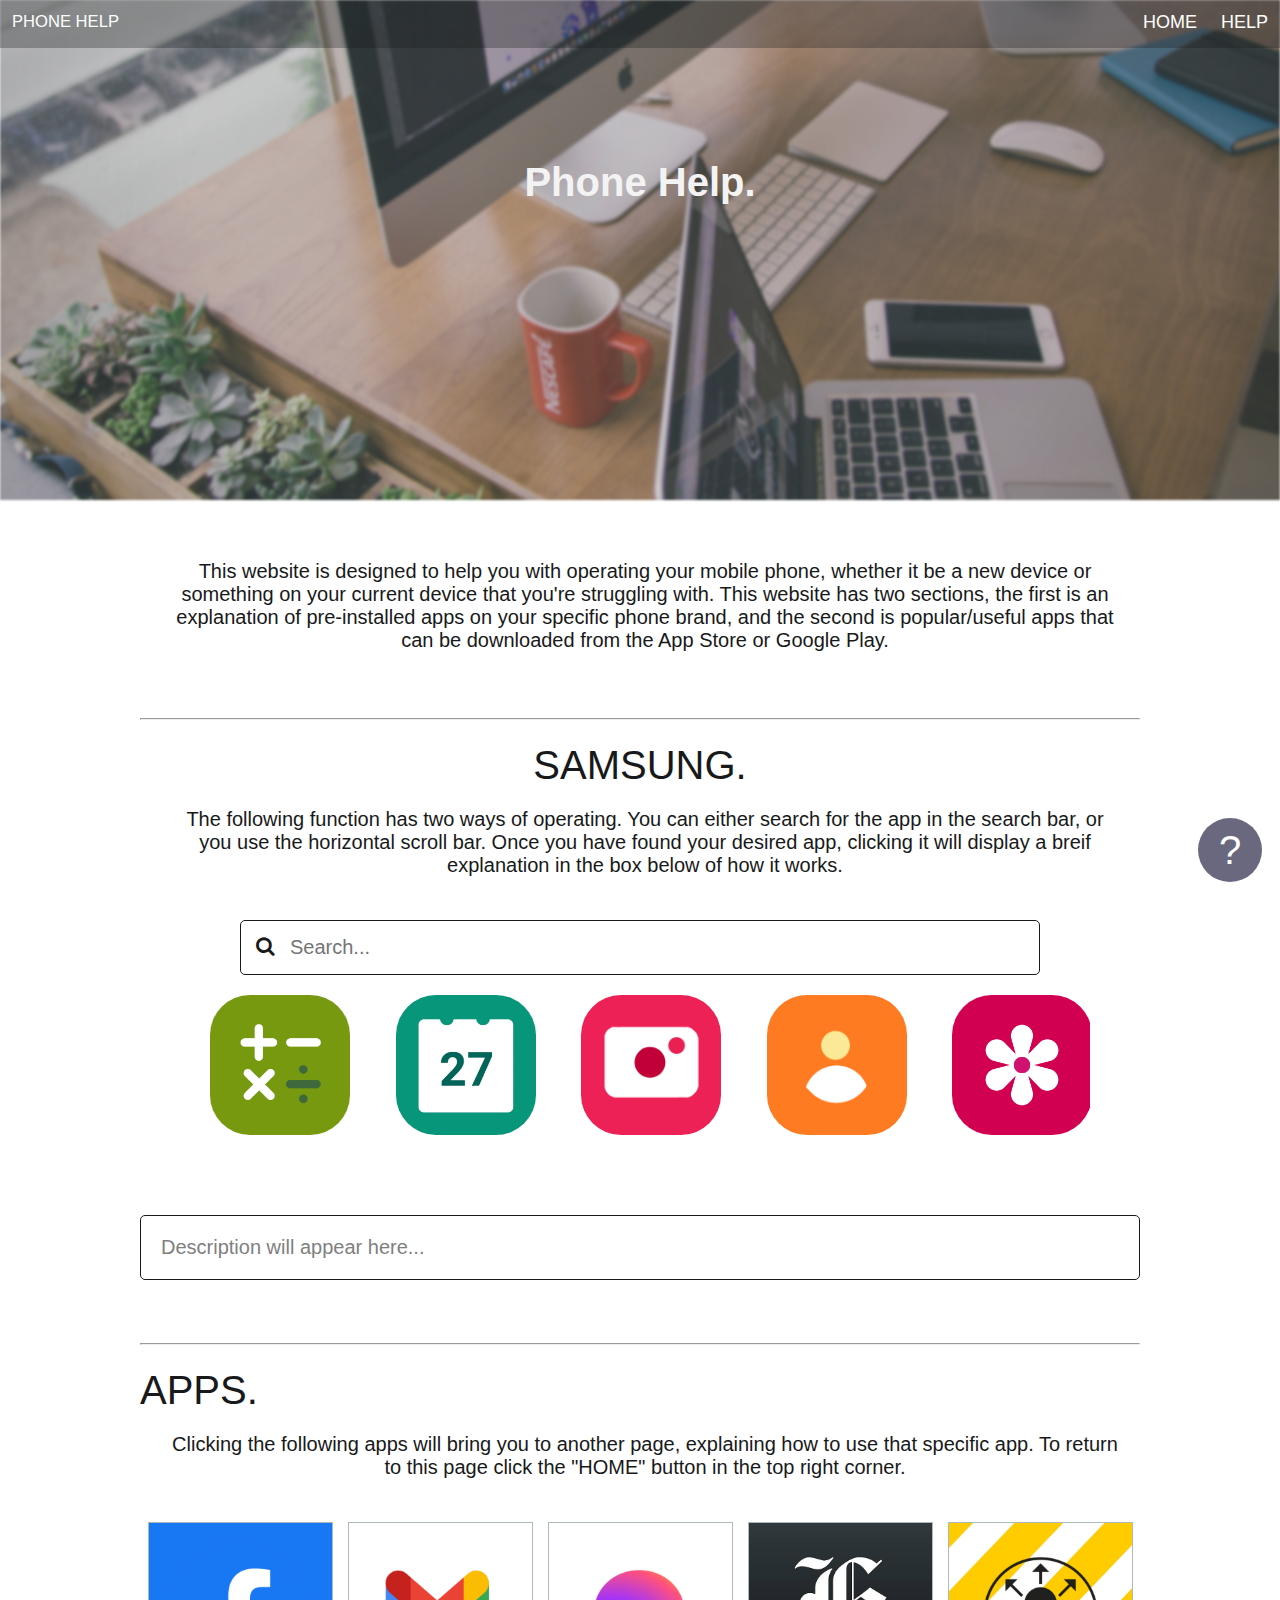
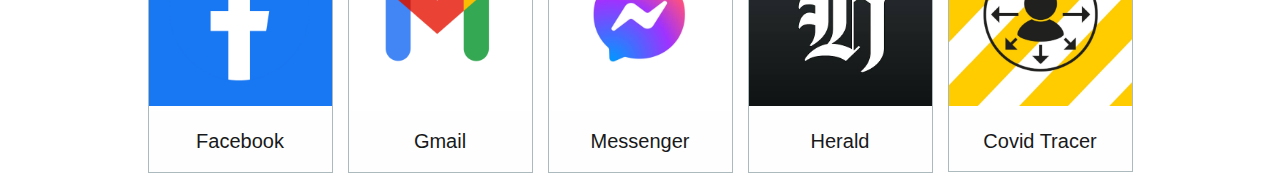
==== commit d0a1e2cc: "Deleted contact page." ====
--- a/index.html
+++ b/index.html
@@ -19,7 +19,6 @@
     <img alt="Computer Image" class="headerImage2" src="../images/headerImage2.png" style="height:25rem; width:100%;">
     <nav>
       <div class="navText">PHONE HELP</div> <!--Name of the page-->
-      <a href="../contact.html">CONTACT</a> <!--Link to contact page-->
       <a href="../helpPage.html">HELP</a> <!--Link to the help page-->
       <a href="../index.html">HOME</a> <!--Link to the home page-->
     </nav>
@@ -178,7 +177,7 @@
           <p>Download different types of apps for your phone. The following functions are included in the app:</p>
           <ul>
             <li>To download an app, enter either keywords or the name of the app. This will provide you with a list of recommended apps that you can download by clicking on the desired one.</li>
-            <li>At the bottom of the page you are able to change between Games, Apps, Movies and Books. This will change the home page to related apps that you can browse through.</li>
+            <li>At the bottom of the page you are able to change between Games, Apps, Movies and Books, depending on what you want to download.</li>
           </ul>
         </div>
             
@@ -188,6 +187,7 @@
       <!--Apps-->
       <div class="sectionApps">
         <p class="title">APPS.</p>
+        <p class="description">Clicking the following apps will bring you to another page, explaining how to use that specific app. To return to this page click the "HOME" button in the top right corner.</p>
         <br>
 
         <!--Facebook-->
--- a/stylesheet/style.css
+++ b/stylesheet/style.css
@@ -306,7 +306,7 @@
 
 /*Description of the pre-installed apps*/
 .piAppDescription {
-  display:none;
+  display: none;
 }
 
 /*Box around description*/
